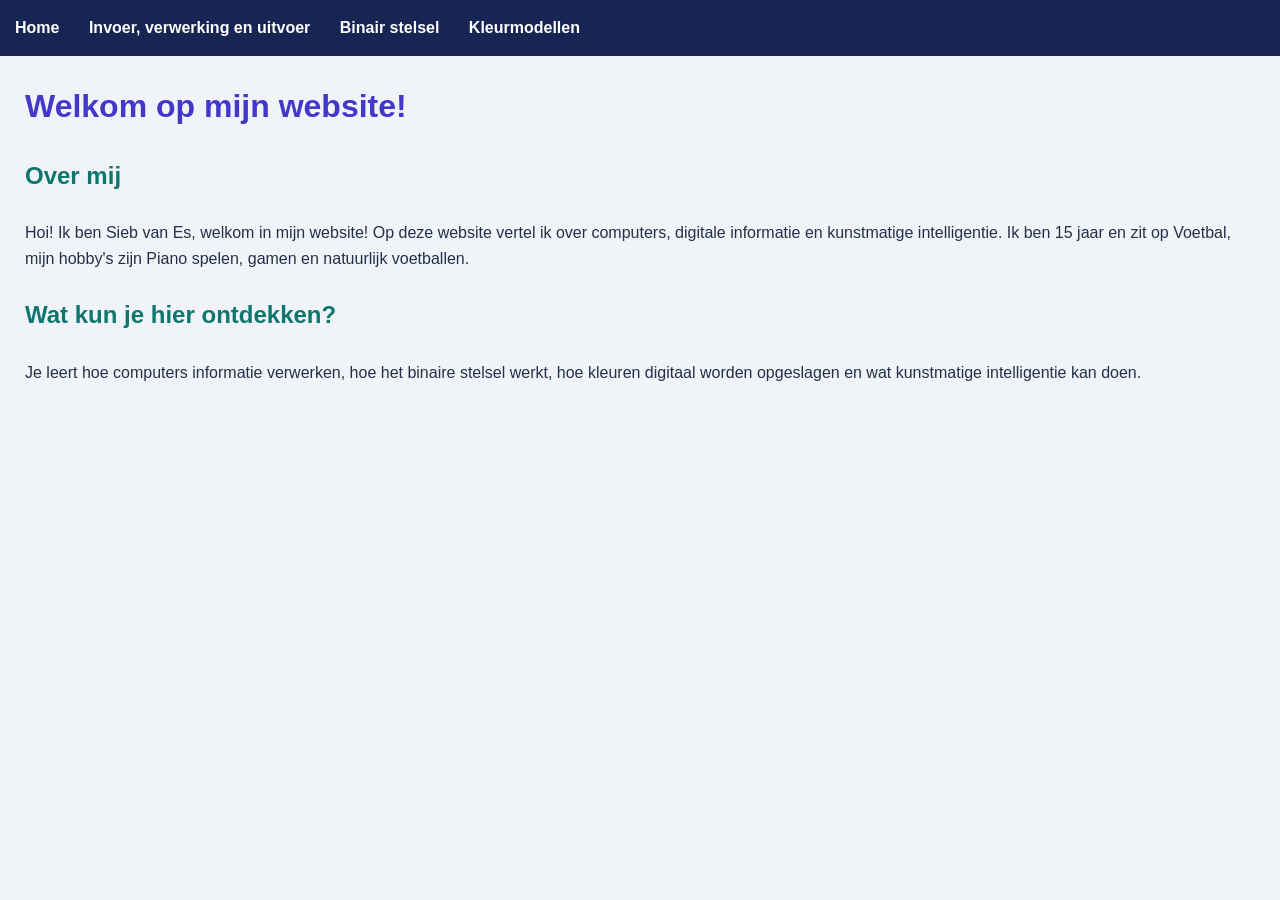
==== index.html @ 996a5cd3 "Fix incorrect HTML tag from <p1> to <p>" ====
<!DOCTYPE html>
<html lang="nl">
<head>
    <meta charset="UTF-8">
    <meta name="viewport" content="width=device-width, initial-scale=1.0">

    <!-- De titel die in het browsertabblad verschijnt -->
    <title>Mijn website | Sieb</title>

     <!-- Koppeling met het CSS-bestand -->
    <link rel="stylesheet" href="style.css">
</head>

<body>
    <!-- Dit is het hoofdmenu van mijn website -->
    <nav>
        <a href="index.html">Home</a>
        <a href="invoer.html">Invoer, verwerking en uitvoer</a>
        <a href="binair.html">Binair stelsel</a>
         <a href="kleurmodellen.html">Kleurmodellen</a>
    </nav>

    <!-- Dit is de grote titel van mijn homepage -->
    <h1>Welkom op mijn website!</h1>

    <!-- Hier stel ik mezelf kort voor -->
    <h2>Over mij</h2>
    <p>
        Hoi! Ik ben Sieb van Es, welkom in mijn website! 
        Op deze website vertel ik over computers, digitale informatie en kunstmatige intelligentie.
        Ik ben 15 jaar en zit op Voetbal, mijn hobby's zijn Piano spelen, gamen en natuurlijk voetballen.
    </p>

    <!-- Hier leg ik uit wat bezoekers op mijn website kunnen leren -->
    <h2>Wat kun je hier ontdekken?</h2>
    <p>
        Je leert hoe computers informatie verwerken, hoe het
        binaire stelsel werkt, hoe kleuren digitaal worden
        opgeslagen en wat kunstmatige intelligentie kan doen.
    </p>
</body>
</html>
---- style.css ----
/* Algemene opmaak van alle pagina's */
body {
    font-family: Arial, sans-serif;
    background-color: #f0f4f8;
    color: #243047;
    margin: 0;
    line-height: 1.6;
}

/* Opmaak van het menu bovenaan */
nav {
    background-color: #172554;
    padding: 15px;
}

/* De links in het menu */
nav a {
    color: white;
    text-decoration: none;
    margin-right: 25px;
    font-weight: bold;
}

/* Kleur wanneer je met je muis over een link gaat */
nav a:hover {
    color: #67e8f9;
}

/* De grote koppen op de pagina */
h1 {
    color: #4338ca;
    margin: 25px;
}

/* De tussenkoppen */
h2 {
    color: #0f766e;
    margin-left: 25px;
}

/* Afbeeldingen netjes laten passen op de pagina */
img {
    max-width: 500px;
    width: 100%;
    height: auto;
    display: block;
    margin: 20px auto;
}

/* De gewone tekst */
p {
    margin: 25px;
}
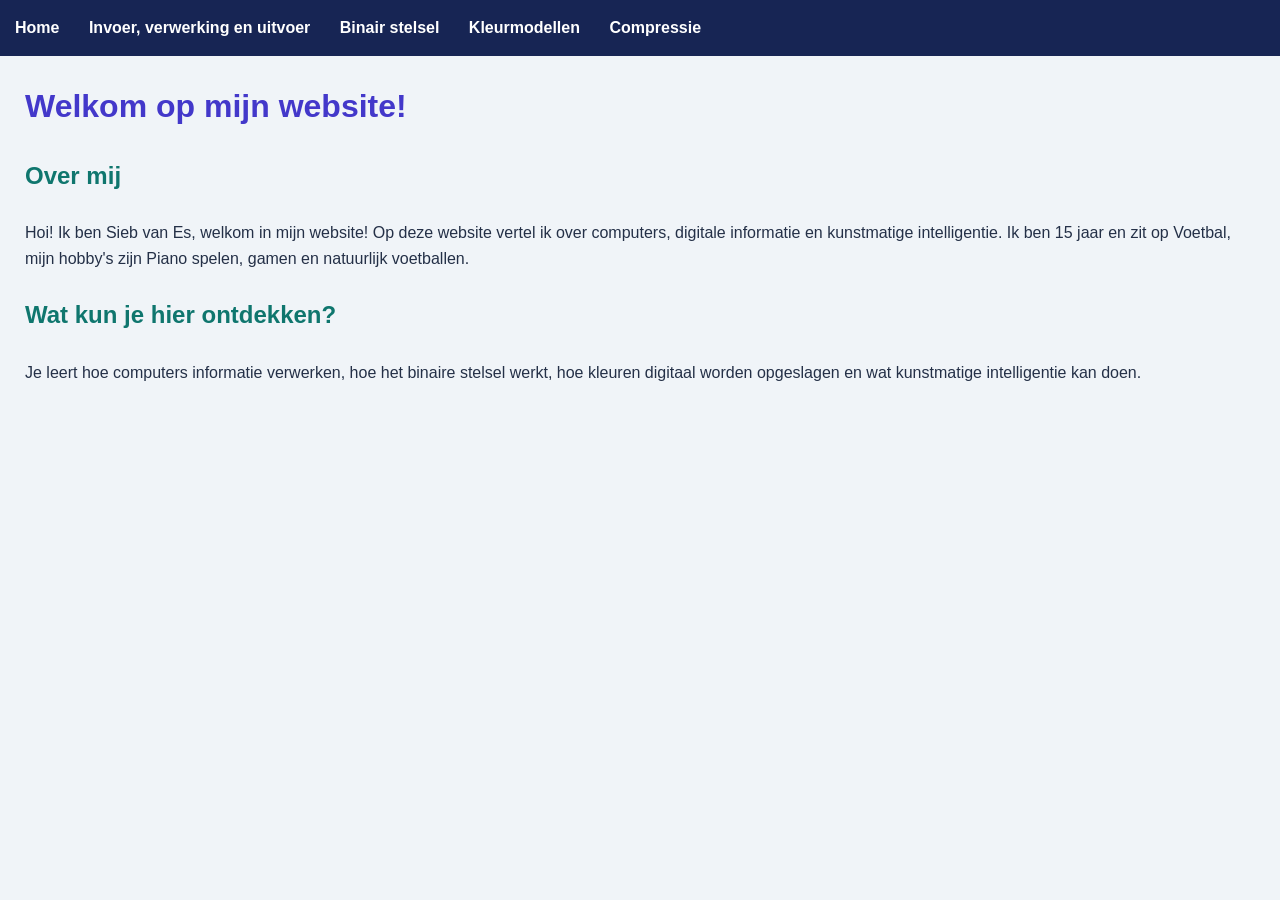
==== commit e81be9f7: "Update index.html" ====
--- a/index.html
+++ b/index.html
@@ -17,7 +17,8 @@
         <a href="index.html">Home</a>
         <a href="invoer.html">Invoer, verwerking en uitvoer</a>
         <a href="binair.html">Binair stelsel</a>
-         <a href="kleurmodellen.html">Kleurmodellen</a>
+        <a href="kleurmodellen.html">Kleurmodellen</a>
+        <a href="compressie.html">Compressie</a>
     </nav>
 
     <!-- Dit is de grote titel van mijn homepage -->
--- a/style.css
+++ b/style.css
@@ -41,7 +41,7 @@
 
 /* Afbeeldingen netjes laten passen op de pagina */
 img {
-    max-width: 500px;
+    max-width: 700px;
     width: 100%;
     height: auto;
     display: block;
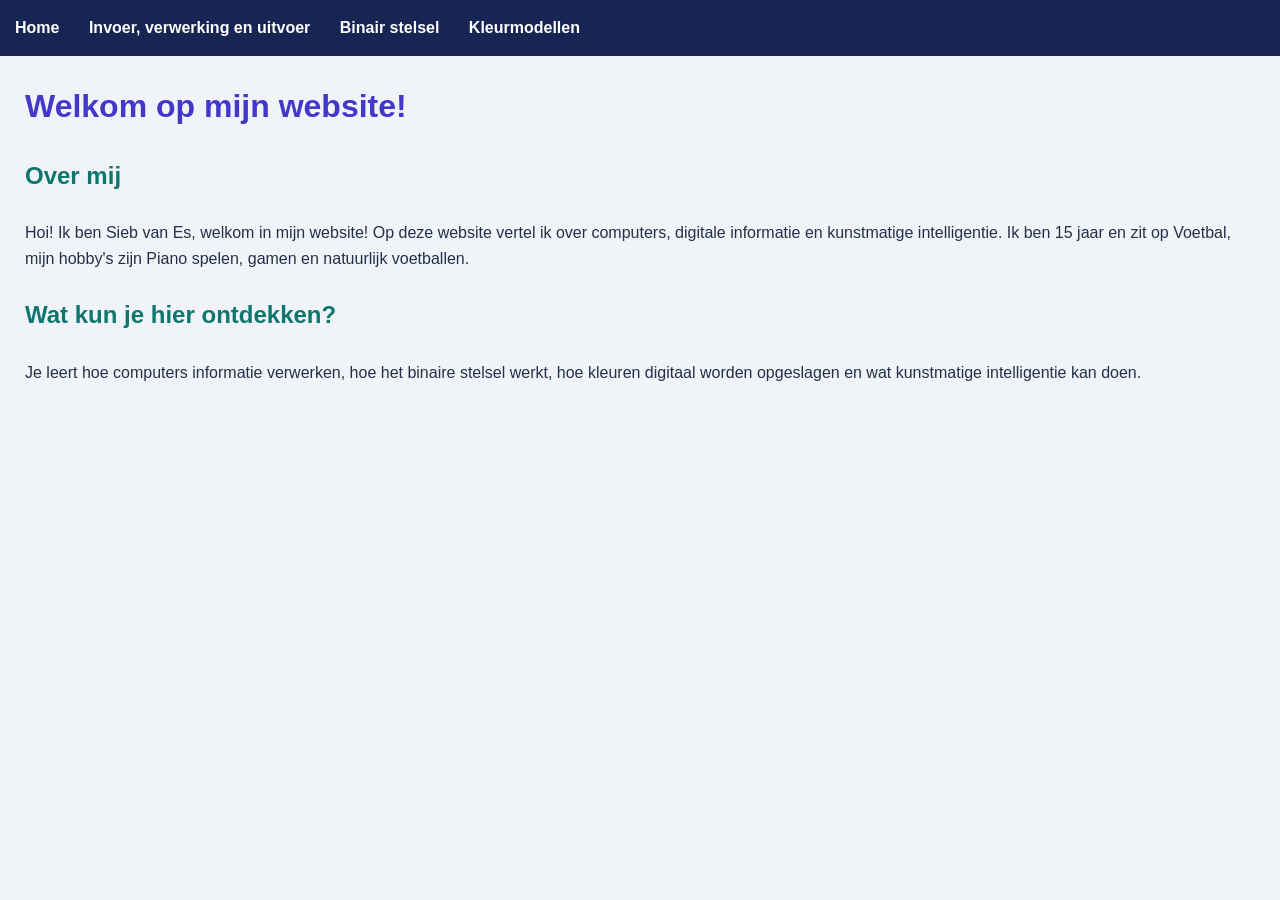
==== commit 2d4e93bd: "Remove 'Compressie' link from navigation Removed link to 'Compressie' from navigation." ====
--- a/index.html
+++ b/index.html
@@ -18,7 +18,7 @@
         <a href="invoer.html">Invoer, verwerking en uitvoer</a>
         <a href="binair.html">Binair stelsel</a>
         <a href="kleurmodellen.html">Kleurmodellen</a>
-        <a href="compressie.html">Compressie</a>
+        
     </nav>
 
     <!-- Dit is de grote titel van mijn homepage -->
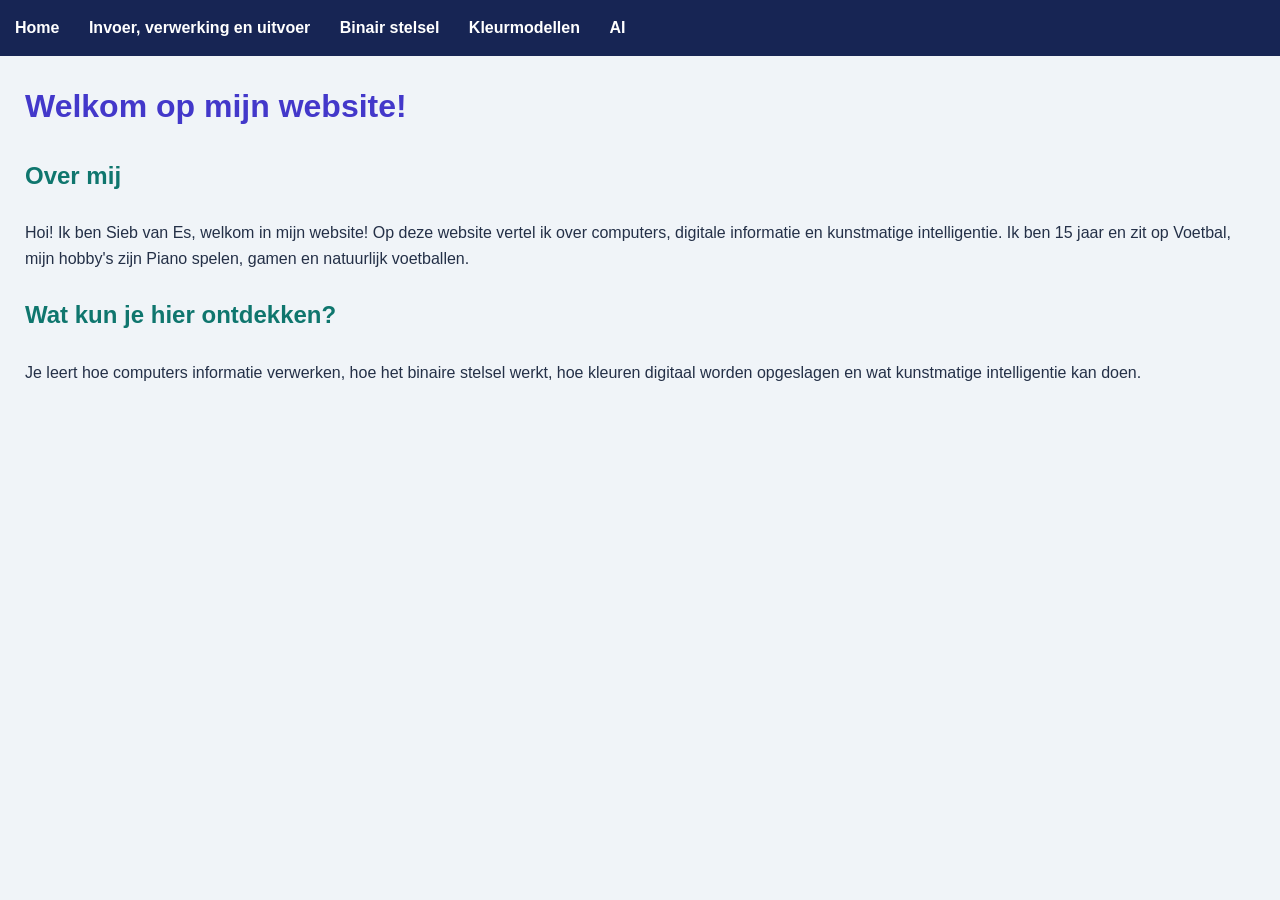
==== commit b2593ef4: "Add AI link to navigation in index.html" ====
--- a/index.html
+++ b/index.html
@@ -18,6 +18,7 @@
         <a href="invoer.html">Invoer, verwerking en uitvoer</a>
         <a href="binair.html">Binair stelsel</a>
         <a href="kleurmodellen.html">Kleurmodellen</a>
+        <a href="ai.html">AI</a>
         
     </nav>
 
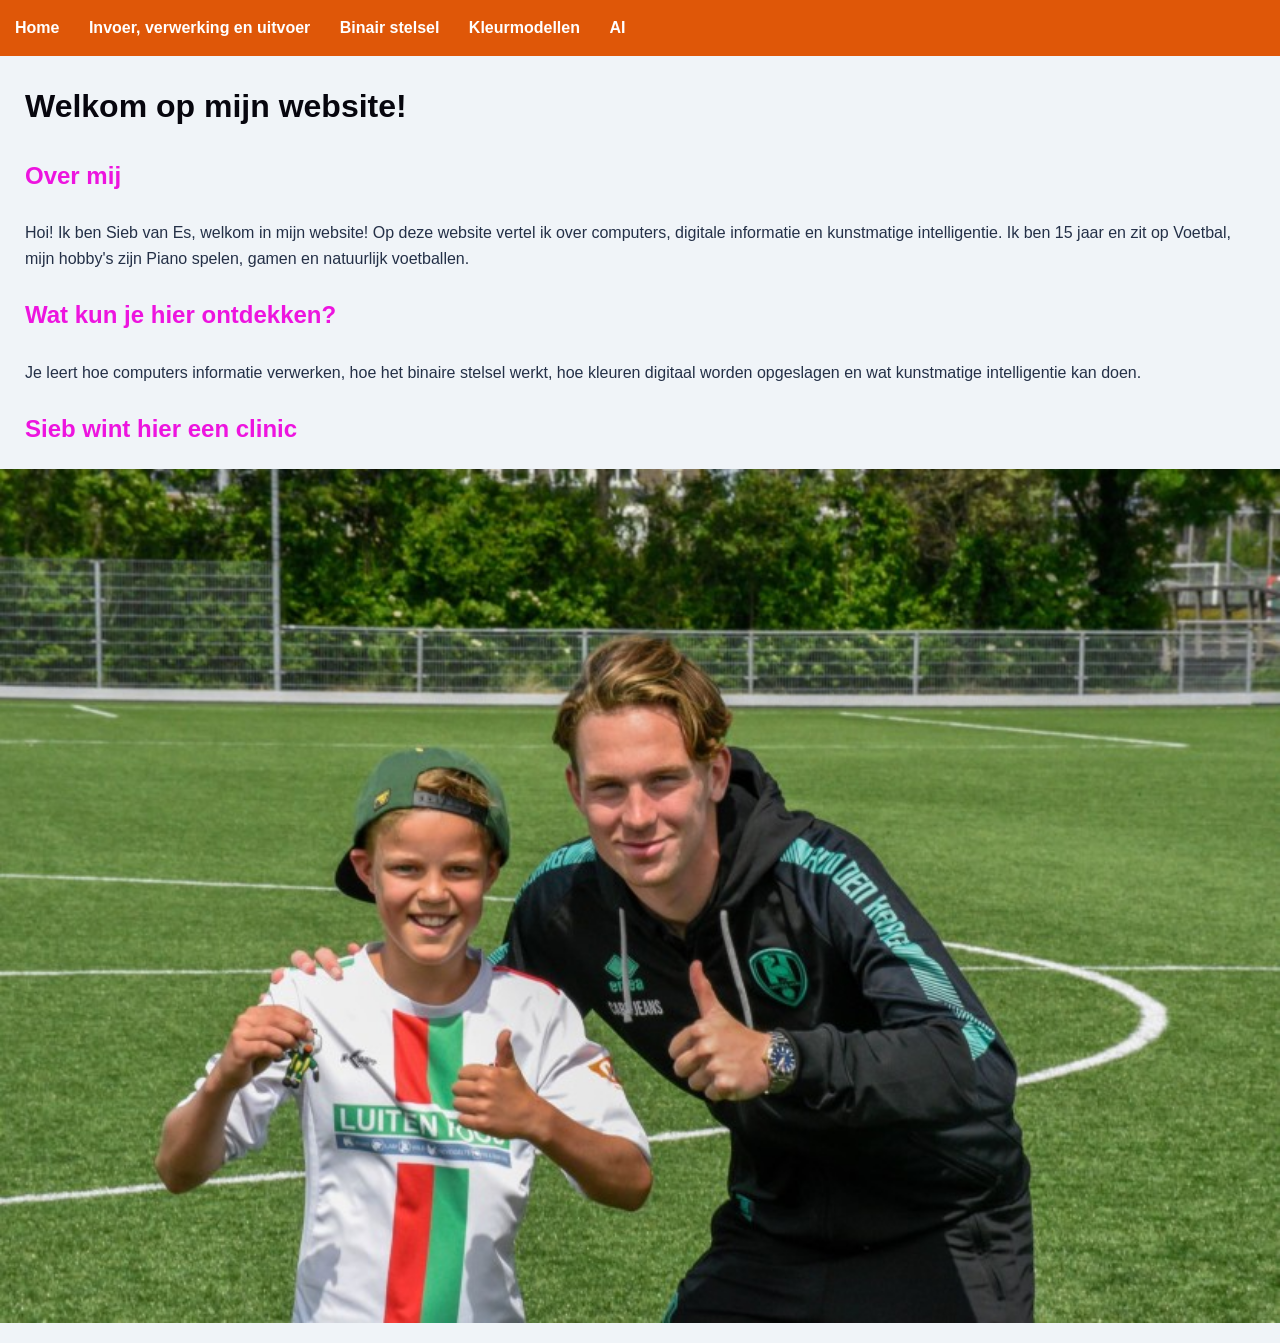
==== commit f5c30718: "Add heading and image for Sieb's clinic Added a heading and an image to showcase Sieb's clinic." ====
--- a/index.html
+++ b/index.html
@@ -25,9 +25,11 @@
     <!-- Dit is de grote titel van mijn homepage -->
     <h1>Welkom op mijn website!</h1>
 
-    <!-- Hier stel ik mezelf kort voor -->
-    <h2>Over mij</h2>
-    <p>
+    <!-- Dit kopje begint het gedeelte over mij -->
+<h2>Over mij</h2>
+
+<!-- Deze alinea bevat informatie over mij en mijn hobby's -->
+<p>
         Hoi! Ik ben Sieb van Es, welkom in mijn website! 
         Op deze website vertel ik over computers, digitale informatie en kunstmatige intelligentie.
         Ik ben 15 jaar en zit op Voetbal, mijn hobby's zijn Piano spelen, gamen en natuurlijk voetballen.
@@ -40,5 +42,15 @@
         binaire stelsel werkt, hoe kleuren digitaal worden
         opgeslagen en wat kunstmatige intelligentie kan doen.
     </p>
+
+     <!-- Afbeelding die winnende sieb laat zien -->
+    <h2>Sieb wint hier een clinic</h2>
+
+    <!-- Deze afbeelding laat sieb van es zien -->
+    <img
+        src="afbeelding home page.jpeg"
+        alt="foto van sieb van es"
+        style="max-width: 100%; height: auto;"
+    >
 </body>
 </html>
--- a/style.css
+++ b/style.css
@@ -1,54 +1,54 @@
 
 /* Algemene opmaak van alle pagina's */
 body {
-    font-family: Arial, sans-serif;
-    background-color: #f0f4f8;
-    color: #243047;
-    margin: 0;
-    line-height: 1.6;
+    font-family: Arial, sans-serif; /* Het lettertype van de tekst */
+    background-color: #f0f4f8; /* De achtergrondkleur van de pagina */
+    color: #243047; /* De standaard tekstkleur */
+    margin: 0; /* Verwijdert de standaard buitenmarge */
+    line-height: 1.6; /* Ruimte tussen de tekstregels */
 }
 
-/* Opmaak van het menu bovenaan */
+/* De nav-selector geeft het navigatiemenu zijn opmaak */
 nav {
-    background-color: #172554;
-    padding: 15px;
+    background-color: #df5708; /* Donkerblauwe achtergrond van het menu */
+    padding: 15px; /* Ruimte binnen het menu */
 }
 
-/* De links in het menu */
+/* De nav a-selector selecteert links binnen het menu */
 nav a {
-    color: white;
-    text-decoration: none;
-    margin-right: 25px;
-    font-weight: bold;
+    color: white; /* De tekstkleur van de menu-links */
+    text-decoration: none; /* Verwijdert de onderstreping */
+    margin-right: 25px; /* Ruimte rechts van elke link */
+    font-weight: bold; /* Maakt de links vetgedrukt */
 }
 
-/* Kleur wanneer je met je muis over een link gaat */
+/* De hover-selector verandert de linkkleur bij muisaanwijzing */
 nav a:hover {
-    color: #67e8f9;
+    color: #67e8f9; /* Lichtblauwe kleur als je over een link gaat */
 }
 
-/* De grote koppen op de pagina */
+/* De h1-selector bepaalt de opmaak van de grote koppen */
 h1 {
-    color: #4338ca;
-    margin: 25px;
+    color: #07060e; /* De kleur van de grote koppen */
+    margin: 25px; /* Ruimte rondom de koppen */
 }
 
-/* De tussenkoppen */
+/* De h2-selector bepaalt de opmaak van de tussenkoppen */
 h2 {
-    color: #0f766e;
-    margin-left: 25px;
+    color: #ed14df; /* De kleur van de tussenkoppen */
+    margin-left: 25px; /* Ruimte links van de tussenkoppen */
 }
 
-/* Afbeeldingen netjes laten passen op de pagina */
+/* De img-selector bepaalt de opmaak van afbeeldingen */
 img {
-    max-width: 700px;
-    width: 100%;
-    height: auto;
-    display: block;
-    margin: 20px auto;
+    max-width: 700px; /* Een afbeelding wordt maximaal 700 pixels breed */
+    width: 100%; /* De afbeelding mag de beschikbare breedte gebruiken */
+    height: auto; /* De hoogte past zich aan om de verhouding te behouden */
+    display: block; /* De afbeelding staat op een eigen regel */
+    margin: 20px auto; /* Ruimte boven en onder, en centreren */
 }
 
-/* De gewone tekst */
+/* De p-selector bepaalt de opmaak van gewone alinea's */
 p {
-    margin: 25px;
+    margin: 25px; /* Ruimte rondom de alinea's */
 }
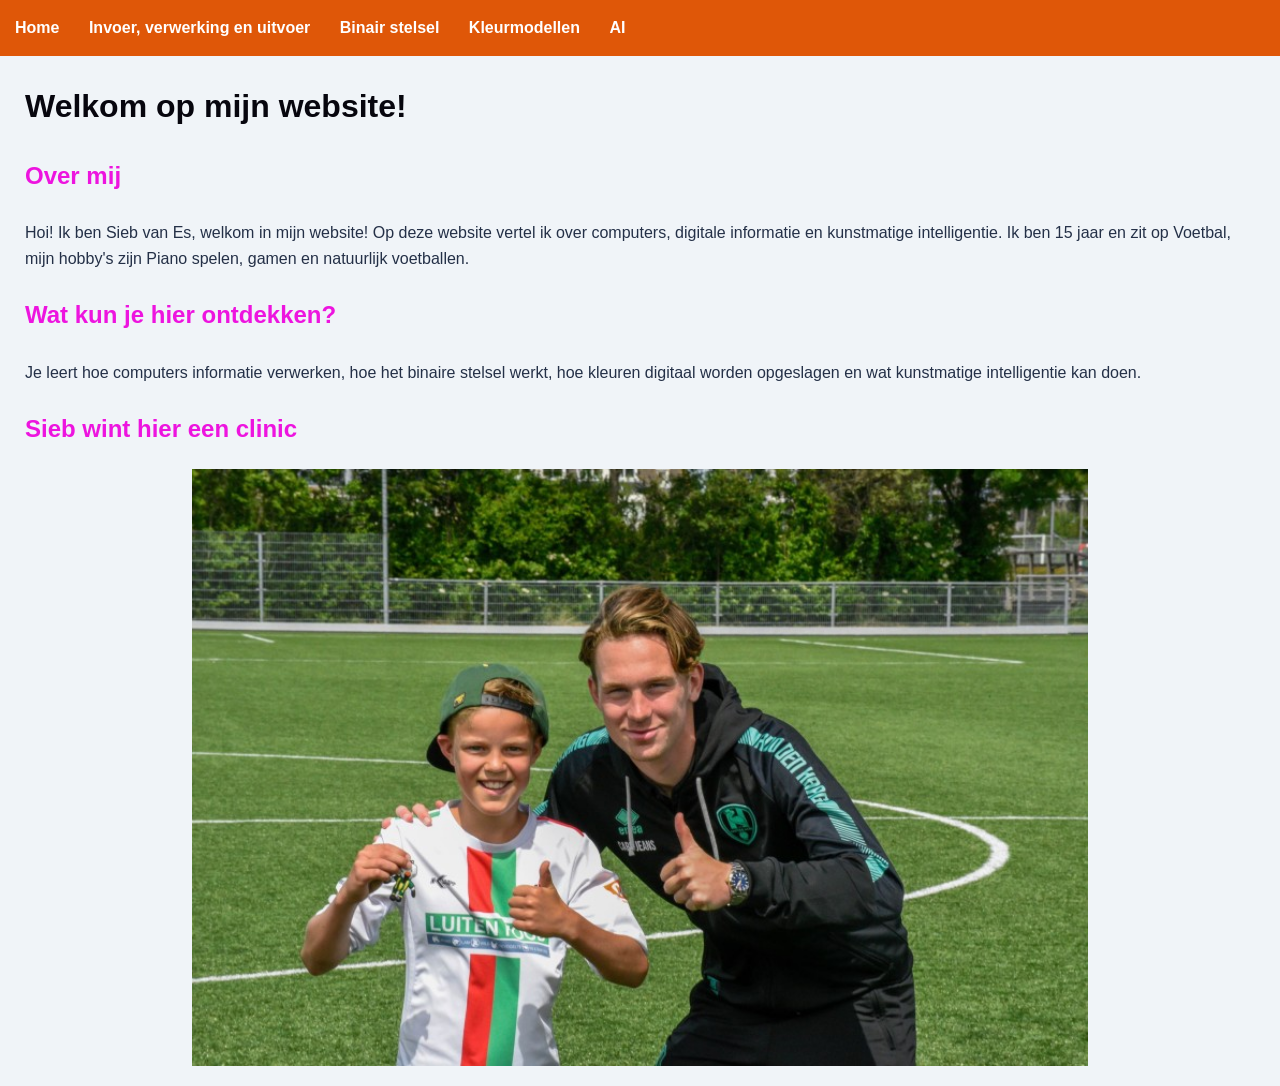
==== commit aa90cfbf: "Adjust image style to max-width 70%" ====
--- a/index.html
+++ b/index.html
@@ -50,7 +50,7 @@
     <img
         src="afbeelding home page.jpeg"
         alt="foto van sieb van es"
-        style="max-width: 100%; height: auto;"
+        style="max-width: 70%; height: auto;"
     >
 </body>
 </html>
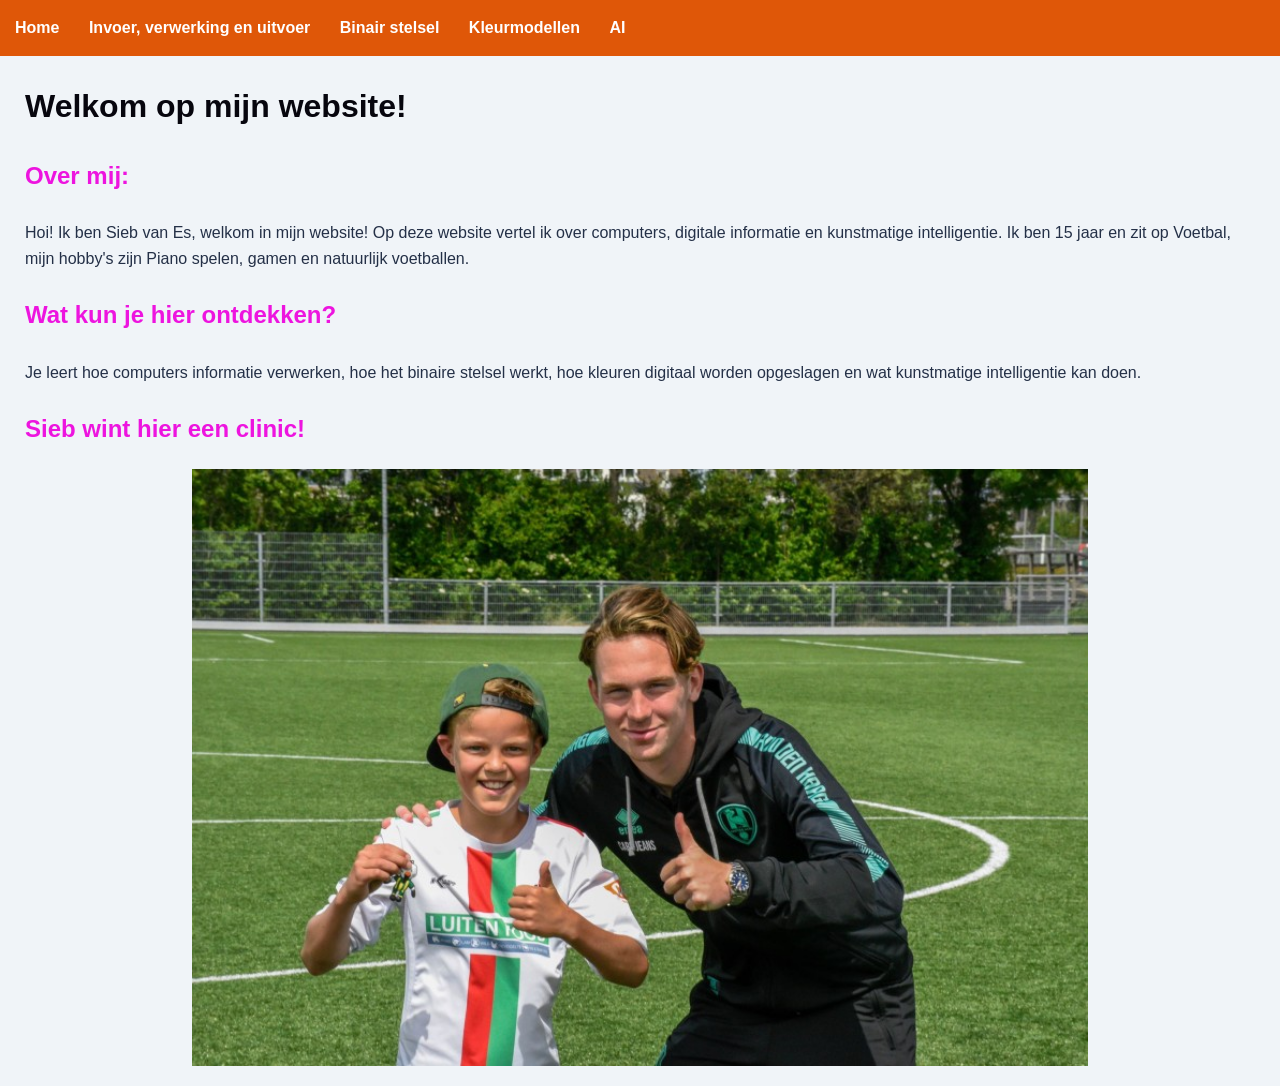
==== commit 6674b124: "Fix heading formatting in index.html" ====
--- a/index.html
+++ b/index.html
@@ -26,7 +26,7 @@
     <h1>Welkom op mijn website!</h1>
 
     <!-- Dit kopje begint het gedeelte over mij -->
-<h2>Over mij</h2>
+<h2>Over mij:</h2>
 
 <!-- Deze alinea bevat informatie over mij en mijn hobby's -->
 <p>
@@ -44,7 +44,7 @@
     </p>
 
      <!-- Afbeelding die winnende sieb laat zien -->
-    <h2>Sieb wint hier een clinic</h2>
+    <h2>Sieb wint hier een clinic!</h2>
 
     <!-- Deze afbeelding laat sieb van es zien -->
     <img
